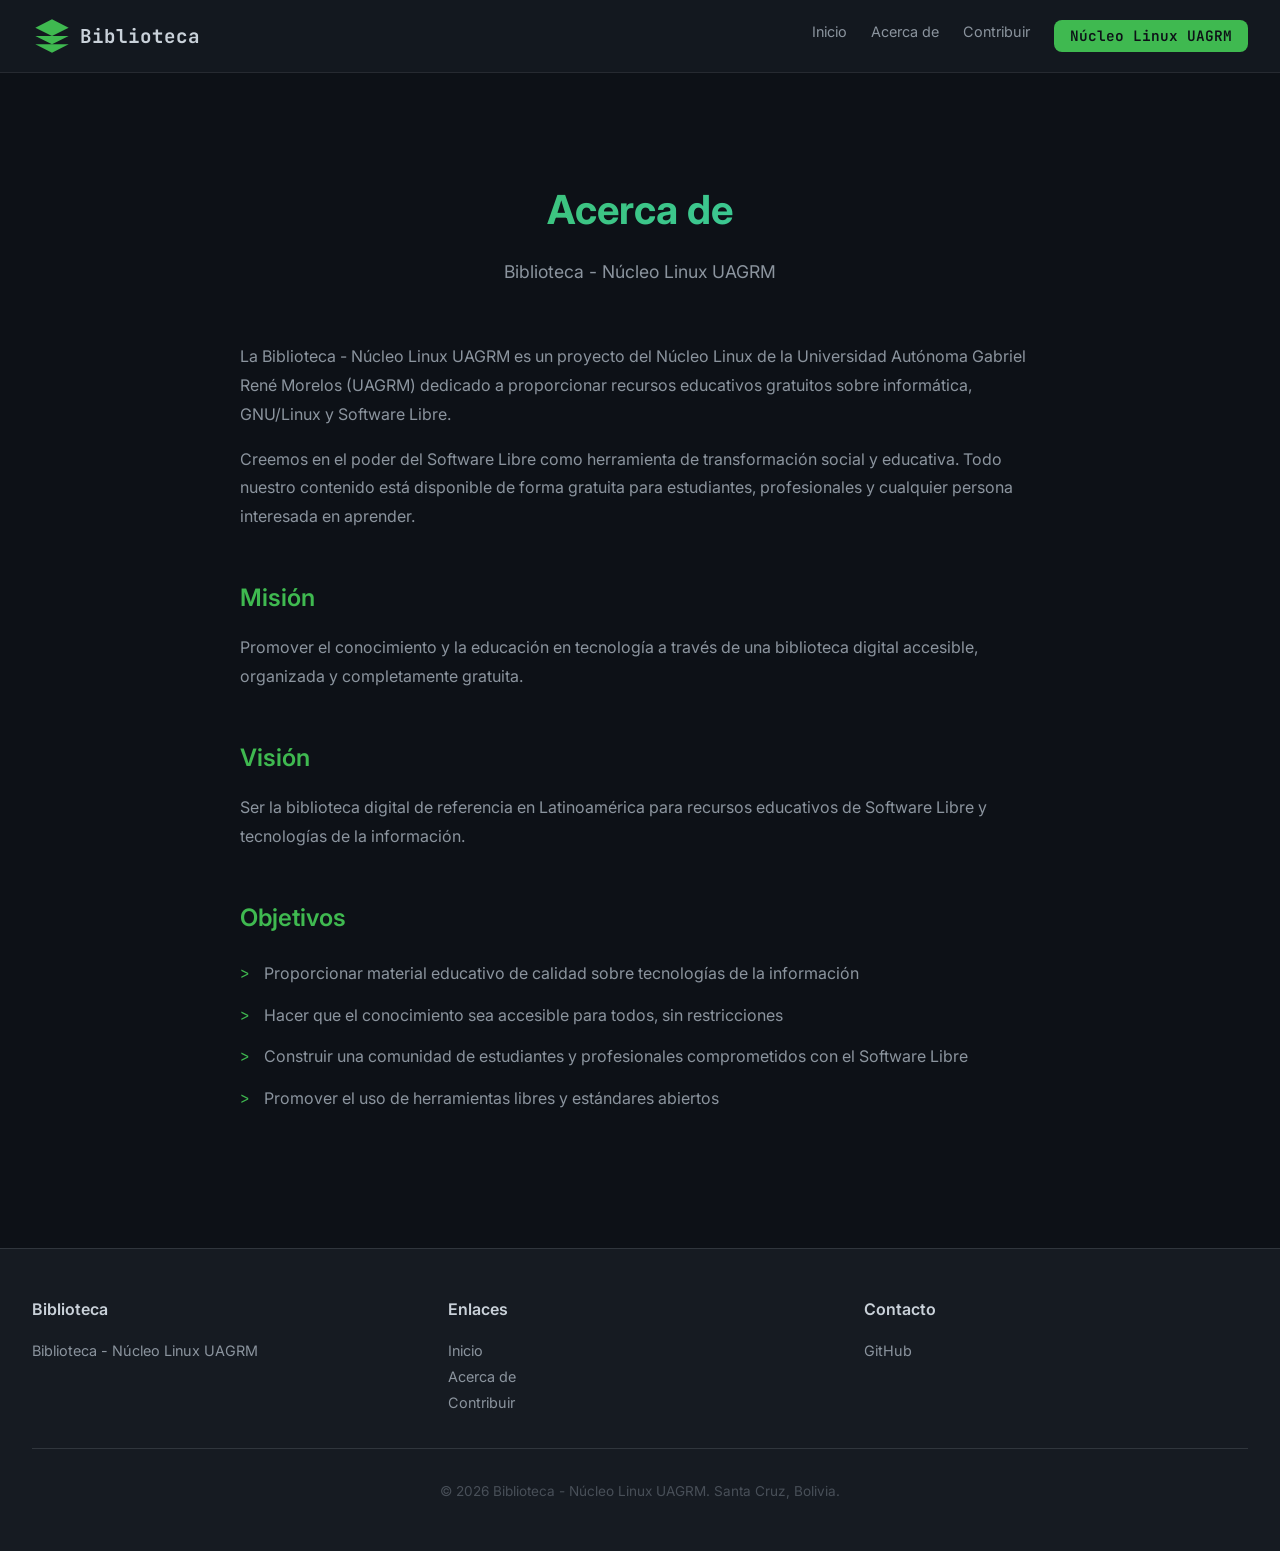
==== about.html @ 575b3278 "deploy: cb215bcd0639d3d55d74cb67df23148f1bf64cf5" ====
<!DOCTYPE html>
<html lang="es">
<head>
    <meta charset="UTF-8">
    <meta name="viewport" content="width=device-width, initial-scale=1.0, viewport-fit=cover">
    <meta name="description" content="Biblioteca - Núcleo Linux UAGRM">
    <link rel="canonical" href="https://biblioteca.nluagrm.org/about.html">
    <title>Acerca de | Biblioteca</title>
    <link rel="stylesheet" href="/css/styles.css?v=1785678874">
    <link rel="preconnect" href="https://fonts.googleapis.com">
    <link rel="preconnect" href="https://fonts.gstatic.com" crossorigin>
    <link href="https://fonts.googleapis.com/css2?family=Inter:wght@400;500;600;700&family=JetBrains+Mono:wght@400;500;700&display=swap" rel="stylesheet">
</head>
<body>
    <header class="header">
        <div class="header-content">
            <a href="/" class="logo">
                <svg class="logo-icon" viewBox="0 0 24 24">
                    <path d="M12 2L2 7l10 5 10-5-10-5zM2 17l10 5 10-5M2 12l10 5 10-5"/>
                </svg>
                <span class="logo-text">Biblioteca</span>
            </a>
            <button class="menu-toggle" aria-label="Abrir menú" onclick="toggleMenu()">
                <svg viewBox="0 0 24 24">
                    <line x1="3" y1="6" x2="21" y2="6"/>
                    <line x1="3" y1="12" x2="21" y2="12"/>
                    <line x1="3" y1="18" x2="21" y2="18"/>
                </svg>
            </button>
            <nav class="nav" id="nav-menu">
                <a href="/">Inicio</a>
                <a href="/about.html">Acerca de</a>
                <a href="/contribuir.html">Contribuir</a>
                <a href="https://nluagrm.org" target="_blank" class="btn-nav-external">Núcleo Linux UAGRM</a>            </nav>
            <div class="nav-overlay" id="nav-overlay" onclick="closeMenu()"></div>
        </div>
    </header>

    <main class="container">
        <section class="hero">
            <h1>Acerca de</h1>
            <p>Biblioteca - Núcleo Linux UAGRM</p>
        </section>

        <section class="about-content">
            <div class="about-section">
                <p>La Biblioteca - Núcleo Linux UAGRM es un proyecto del Núcleo Linux de la Universidad Autónoma Gabriel René Morelos (UAGRM) dedicado a proporcionar recursos educativos gratuitos sobre informática, GNU/Linux y Software Libre.</p>
<p>Creemos en el poder del Software Libre como herramienta de transformación social y educativa. Todo nuestro contenido está disponible de forma gratuita para estudiantes, profesionales y cualquier persona interesada en aprender.</p>
            </div>

            <div class="about-section">
                <h2>Misión</h2>
                <p>Promover el conocimiento y la educación en tecnología a través de una biblioteca digital accesible, organizada y completamente gratuita.</p>
            </div>

            <div class="about-section">
                <h2>Visión</h2>
                <p>Ser la biblioteca digital de referencia en Latinoamérica para recursos educativos de Software Libre y tecnologías de la información.</p>
            </div>

            <div class="about-section">
                <h2>Objetivos</h2>
                <ul>
<li>Proporcionar material educativo de calidad sobre tecnologías de la información</li>
<li>Hacer que el conocimiento sea accesible para todos, sin restricciones</li>
<li>Construir una comunidad de estudiantes y profesionales comprometidos con el Software Libre</li>
<li>Promover el uso de herramientas libres y estándares abiertos</li>                </ul>
            </div>
        </section>
    </main>

    <footer class="footer">
        <div class="footer-content">
            <div class="footer-section">
                <h3>Biblioteca</h3>
                <p>Biblioteca - Núcleo Linux UAGRM</p>
            </div>
            <div class="footer-section">
                <h3>Enlaces</h3>
                <a href="/">Inicio</a><br>
                <a href="/about.html">Acerca de</a><br>
                <a href="/contribuir.html">Contribuir</a><br>            </div>
            <div class="footer-section">
                <h3>Contacto</h3>

                <a href="https://github.com/nlbol" target="_blank">GitHub</a>
            </div>
        </div>
        <div class="footer-bottom">
            <p>&copy; 2026 Biblioteca - Núcleo Linux UAGRM. Santa Cruz, Bolivia.</p>
        </div>
    </footer>

    <script src="/js/app.js?v=1785678874" data-cfasync="false"></script>
</body>
</html>
---- css/styles.css ----
/*===============================================================================
 * Biblioteca - Núcleo Linux UAGRM
 * CSS Principal - Tema Oscuro con Estética Hacker/Linux
 *===============================================================================*/

:root {
    /* Colores del tema */
    --bg-primary: #0d1117;
    --bg-secondary: #161b22;
    --bg-tertiary: #21262d;
    --bg-card: #1c2128;
    --text-primary: #c9d1d9;
    --text-secondary: #8b949e;
    --text-muted: #484f58;
    --accent-green: #3fb950;
    --accent-blue: #58a6ff;
    --accent-red: #f85149;
    --accent-cyan: #39d2c0;
    --accent-purple: #bc8cff;
    --border-color: #30363d;
    --border-hover: #484f58;
    --shadow-sm: 0 2px 4px rgba(0, 0, 0, 0.3);
    --shadow-md: 0 4px 12px rgba(0, 0, 0, 0.4);
    --shadow-lg: 0 8px 24px rgba(0, 0, 0, 0.5);
    --shadow-glow-green: 0 0 20px rgba(63, 185, 80, 0.2);
    --shadow-glow-blue: 0 0 20px rgba(88, 166, 255, 0.2);
    --glass-bg: rgba(22, 27, 34, 0.8);
    --glass-border: rgba(255, 255, 255, 0.08);
    --glass-blur: blur(10px);
    
    /* Espaciado */
    --spacing-xs: 0.25rem;
    --spacing-sm: 0.5rem;
    --spacing-md: 1rem;
    --spacing-lg: 1.5rem;
    --spacing-xl: 2rem;
    --spacing-2xl: 3rem;
    
    /* Border radius */
    --radius-sm: 4px;
    --radius-md: 8px;
    --radius-lg: 12px;
    --radius-xl: 16px;
    
    /* Transiciones */
    --transition-fast: 150ms ease;
    --transition-normal: 250ms ease;
    --transition-slow: 350ms ease;
    
    /* Tipografía */
    --font-mono: 'JetBrains Mono', 'Fira Code', 'Consolas', monospace;
    --font-sans: 'Inter', -apple-system, BlinkMacSystemFont, 'Segoe UI', Roboto, sans-serif;
}

/* Reset */
*, *::before, *::after {
    box-sizing: border-box;
    margin: 0;
    padding: 0;
}

html {
    scroll-behavior: smooth;
}

body {
    font-family: var(--font-sans);
    background: var(--bg-primary);
    color: var(--text-primary);
    line-height: 1.6;
    min-height: 100vh;
    overflow-x: clip;
}

/* Header */
.header {
    background: var(--glass-bg);
    -webkit-backdrop-filter: var(--glass-blur);
    backdrop-filter: var(--glass-blur);
    border-bottom: 1px solid var(--glass-border);
    padding: var(--spacing-md) var(--spacing-xl);
    padding-top: calc(var(--spacing-md) + env(safe-area-inset-top, 0px));
    position: sticky;
    top: 0;
    z-index: 1000;
    width: 100%;
    box-sizing: border-box;
}

.header-content {
    max-width: 1400px;
    margin: 0 auto;
    display: flex;
    justify-content: space-between;
    align-items: center;
}

.logo {
    display: flex;
    align-items: center;
    gap: var(--spacing-sm);
    text-decoration: none;
    color: var(--text-primary);
}

.logo-icon {
    width: 40px;
    height: 40px;
    fill: var(--accent-green);
}

.logo-text {
    font-family: var(--font-mono);
    font-size: 1.2rem;
    font-weight: 700;
}

/* Navegación */
.nav {
    display: flex;
    gap: var(--spacing-lg);
}

.nav a {
    color: var(--text-secondary);
    text-decoration: none;
    font-size: 0.9rem;
    transition: color var(--transition-fast);
}

.nav a:hover {
    color: var(--accent-green);
}

.btn-nav-external {
    display: inline-flex;
    align-items: center;
    gap: var(--spacing-xs);
    padding: var(--spacing-xs) var(--spacing-md);
    background: var(--accent-green);
    color: var(--bg-primary) !important;
    border-radius: var(--radius-md);
    font-family: var(--font-mono);
    font-size: 0.85rem;
    font-weight: 600;
    text-decoration: none;
    transition: all var(--transition-fast);
}

.btn-nav-external:hover {
    background: var(--accent-cyan);
    box-shadow: var(--shadow-glow-green);
}

/* Hamburger menu toggle */
.menu-toggle {
    display: none;
    align-items: center;
    justify-content: center;
    width: 40px;
    height: 40px;
    background: transparent;
    border: 1px solid var(--border-color);
    border-radius: var(--radius-md);
    cursor: pointer;
    z-index: 2002;
    transition: border-color var(--transition-fast);
    flex-shrink: 0;
}

.menu-toggle:hover {
    border-color: var(--accent-green);
}

.menu-toggle svg {
    width: 24px;
    height: 24px;
    stroke: var(--text-primary);
    fill: none;
    stroke-width: 2;
    stroke-linecap: round;
    stroke-linejoin: round;
    display: block;
}

/* Nav overlay */
.nav-overlay {
    display: none;
}

/* Contenedor principal */
.container {
    max-width: 1400px;
    margin: 0 auto;
    padding: var(--spacing-xl);
}

/* Hero Section */
.hero {
    text-align: center;
    padding: var(--spacing-xl) 0;
    margin-bottom: var(--spacing-lg);
}

.hero h1 {
    font-size: 2.5rem;
    font-weight: 700;
    margin-bottom: var(--spacing-md);
    background: linear-gradient(135deg, var(--accent-green), var(--accent-cyan));
    -webkit-background-clip: text;
    -webkit-text-fill-color: transparent;
    background-clip: text;
}

.hero p {
    font-size: 1.1rem;
    color: var(--text-secondary);
    max-width: 600px;
    margin: 0 auto;
}

/* Botones */
.btn {
    display: inline-flex;
    align-items: center;
    gap: var(--spacing-sm);
    padding: var(--spacing-sm) var(--spacing-lg);
    border-radius: var(--radius-md);
    font-family: var(--font-mono);
    font-size: 0.9rem;
    font-weight: 500;
    text-decoration: none;
    cursor: pointer;
    transition: all var(--transition-fast);
    border: none;
}

.btn-primary {
    background: var(--accent-green);
    color: var(--bg-primary);
}

.btn-primary:hover {
    background: var(--accent-cyan);
    box-shadow: var(--shadow-glow-green);
}

.btn-secondary {
    background: transparent;
    color: var(--accent-green);
    border: 1px solid var(--accent-green);
}

.btn-secondary:hover {
    background: rgba(0, 255, 65, 0.1);
}

/* Buscador */
.search-container {
    max-width: 600px;
    margin: 0 auto var(--spacing-2xl);
}

.search-box {
    position: relative;
}

.search-input {
    width: 100%;
    padding: var(--spacing-md) var(--spacing-lg);
    padding-left: 3rem;
    background: var(--bg-secondary);
    border: 1px solid var(--border-color);
    border-radius: var(--radius-lg);
    color: var(--text-primary);
    font-size: 1rem;
    transition: all var(--transition-fast);
}

.search-input:focus {
    outline: none;
    border-color: var(--accent-green);
    box-shadow: var(--shadow-glow-green);
}

.search-icon {
    position: absolute;
    left: var(--spacing-md);
    top: 50%;
    transform: translateY(-50%);
    width: 20px;
    height: 20px;
    fill: var(--text-muted);
}

/* Grid de Libros */
.books-grid {
    display: grid;
    grid-template-columns: repeat(auto-fill, minmax(280px, 1fr));
    gap: var(--spacing-xl);
    margin-top: var(--spacing-xl);
}

/* Card de Libro */
.book-card {
    background: var(--bg-card);
    border: 1px solid var(--border-color);
    border-radius: var(--radius-lg);
    overflow: hidden;
    transition: border-color var(--transition-normal), box-shadow var(--transition-normal);
    display: flex;
    flex-direction: column;
    will-change: transform;
    contain: paint;
}

.book-card:hover {
    transform: translateY(-4px);
    border-color: var(--accent-green);
    box-shadow: var(--shadow-glow-green);
}

@media (pointer: coarse) {
    .book-card:hover {
        transform: none;
        border-color: var(--border-color);
        box-shadow: none;
    }
}

.book-cover {
    width: 100%;
    aspect-ratio: 3/4;
    object-fit: cover;
    background: var(--bg-tertiary);
}

.book-info {
    padding: var(--spacing-lg);
    display: flex;
    flex-direction: column;
    flex: 1;
}

.book-category {
    display: inline-block;
    padding: var(--spacing-xs) var(--spacing-sm);
    background: rgba(0, 255, 65, 0.1);
    color: var(--accent-green);
    font-size: 0.75rem;
    font-family: var(--font-mono);
    border-radius: var(--radius-sm);
    margin-bottom: var(--spacing-sm);
    align-self: flex-start;
}

.book-title {
    font-size: 1.1rem;
    font-weight: 600;
    margin-bottom: var(--spacing-sm);
    color: var(--text-primary);
    display: -webkit-box;
    -webkit-line-clamp: 2;
    -webkit-box-orient: vertical;
    overflow: hidden;
    min-height: 3.3em;
}

.book-meta {
    display: flex;
    gap: var(--spacing-md);
    font-size: 0.85rem;
    color: var(--text-muted);
    margin-bottom: var(--spacing-md);
    min-height: 1.5em;
}

.book-actions {
    display: flex;
    gap: var(--spacing-sm);
    margin-top: auto;
}

.book-actions .btn {
    flex: 1;
    justify-content: center;
    padding: var(--spacing-sm);
    font-size: 0.85rem;
}

/* Footer */
.footer {
    background: var(--bg-secondary);
    border-top: 1px solid var(--border-color);
    padding: var(--spacing-2xl) var(--spacing-xl);
    margin-top: var(--spacing-2xl);
}

.footer-content {
    max-width: 1400px;
    margin: 0 auto;
    display: grid;
    grid-template-columns: repeat(auto-fit, minmax(250px, 1fr));
    gap: var(--spacing-xl);
}

.footer-section h3 {
    font-size: 1rem;
    font-weight: 600;
    margin-bottom: var(--spacing-md);
    color: var(--text-primary);
}

.footer-section p,
.footer-section a {
    color: var(--text-secondary);
    text-decoration: none;
    font-size: 0.9rem;
    line-height: 1.8;
}

.footer-section a:hover {
    color: var(--accent-green);
}

.footer-bottom {
    max-width: 1400px;
    margin: var(--spacing-xl) auto 0;
    padding-top: var(--spacing-xl);
    border-top: 1px solid var(--border-color);
    text-align: center;
    color: var(--text-muted);
    font-size: 0.85rem;
}

/* Responsive */
@media (max-width: 768px) {
    .header {
        position: fixed;
        top: 0;
        left: 0;
        right: 0;
    }
    
    .menu-toggle {
        display: flex;
    }
    
    .menu-toggle.active svg line:nth-child(1) {
        transform: rotate(45deg);
        transform-box: fill-box;
        transform-origin: center;
    }
    
    .menu-toggle.active svg line:nth-child(2) {
        opacity: 0;
    }
    
    .menu-toggle.active svg line:nth-child(3) {
        transform: rotate(-45deg);
        transform-box: fill-box;
        transform-origin: center;
    }
    
    .nav {
        position: fixed;
        top: 0;
        right: -300px;
        width: 280px;
        height: 100%;
        height: 100dvh;
        background: var(--bg-secondary);
        flex-direction: column;
        gap: 0;
        padding: var(--spacing-xl);
        padding-top: 5rem;
        z-index: 2001;
        transition: right 0.3s ease;
        box-shadow: var(--shadow-lg);
        overflow-y: auto;
        overflow-x: hidden;
    }
    
    .nav.active {
        right: 0;
    }
    
    .nav a {
        padding: var(--spacing-md) 0;
        border-bottom: 1px solid var(--border-color);
        font-size: 1rem;
    }
    
    .nav a:last-child {
        border-bottom: none;
    }
    
    .nav .btn-nav-external {
        margin-top: var(--spacing-md);
        border-bottom: none;
        text-align: center;
        justify-content: center;
    }
    
    .nav-overlay {
        display: none;
        position: fixed;
        top: 0;
        left: 0;
        width: 100%;
        height: 100%;
        height: 100dvh;
        background: rgba(0, 0, 0, 0.6);
        z-index: 2000;
        opacity: 0;
        transition: opacity 0.3s ease;
    }
    
    .nav-overlay.active {
        display: block;
        opacity: 1;
    }
    
    .header-content {
        flex-wrap: nowrap;
    }
    
    .hero h1 {
        font-size: 1.8rem;
    }
    
    .books-grid {
        grid-template-columns: repeat(auto-fill, minmax(240px, 1fr));
    }
    
    .book-actions {
        flex-direction: column;
    }
    
    .footer-content {
        grid-template-columns: 1fr;
        text-align: center;
    }
}

@media (max-width: 480px) {
    .container {
        padding: var(--spacing-md);
    }
    
    .books-grid {
        grid-template-columns: 1fr;
    }
    
    .hero h1 {
        font-size: 1.5rem;
    }
    
    .hero p {
        font-size: 0.95rem;
    }
    
    .search-input {
        font-size: 0.9rem;
        padding: var(--spacing-sm) var(--spacing-md);
        padding-left: 2.5rem;
    }
    
    .book-info {
        padding: var(--spacing-md);
    }
    
    .book-title {
        font-size: 1rem;
        -webkit-line-clamp: 2;
        min-height: 3em;
    }
    
    .footer {
        padding: var(--spacing-xl) var(--spacing-md);
    }
}

/* Animaciones */
@keyframes fadeIn {
    from { opacity: 0; transform: translateY(10px); }
    to { opacity: 1; transform: translateY(0); }
}

.book-card {
    animation: fadeIn 0.3s ease forwards;
}

/* Transiciones del buscador */
.books-grid {
    transition: opacity 0.2s ease;
}

.no-results {
    grid-column: 1 / -1;
    text-align: center;
    padding: var(--spacing-2xl);
    color: var(--text-muted);
    font-size: 1rem;
    animation: fadeIn 0.3s ease forwards;
}

/* Accesibilidad */
@media (prefers-reduced-motion: reduce) {
    * {
        animation: none !important;
        transition: none !important;
    }
}

/* Focus visible */
:focus-visible {
    outline: 2px solid var(--accent-green);
    outline-offset: 2px;
}

/* Scrollbar */
::-webkit-scrollbar {
    width: 8px;
}

::-webkit-scrollbar-track {
    background: var(--bg-secondary);
}

::-webkit-scrollbar-thumb {
    background: var(--border-color);
    border-radius: 4px;
}

::-webkit-scrollbar-thumb:hover {
    background: var(--accent-green);
}

/* About Page */
.about-content {
    max-width: 800px;
    margin: 0 auto;
}

.about-section {
    margin-bottom: var(--spacing-2xl);
}

.about-section h2 {
    font-size: 1.5rem;
    font-weight: 600;
    margin-bottom: var(--spacing-md);
    color: var(--accent-green);
}

.about-section p {
    color: var(--text-secondary);
    line-height: 1.8;
    margin-bottom: var(--spacing-md);
}

.about-section ul {
    list-style: none;
    padding: 0;
}

.about-section li {
    padding: var(--spacing-sm) 0;
    padding-left: var(--spacing-lg);
    position: relative;
    color: var(--text-secondary);
}

.about-section li::before {
    content: ">";
    position: absolute;
    left: 0;
    color: var(--accent-green);
    font-family: var(--font-mono);
}

/* Contribuir */
.contrib-content {
    max-width: 800px;
    margin: 0 auto;
}

.contrib-intro {
    color: var(--text-secondary);
    line-height: 1.8;
    margin-bottom: var(--spacing-2xl);
}

.step-card {
    background: var(--bg-card);
    border: 1px solid var(--border-color);
    border-radius: var(--radius-lg);
    padding: var(--spacing-xl);
    margin-bottom: var(--spacing-xl);
}

.step-card h2 {
    font-size: 1.5rem;
    font-weight: 600;
    margin-bottom: var(--spacing-md);
    color: var(--accent-green);
}

.step-card h2 .step-num {
    font-family: var(--font-mono);
    font-size: 0.9em;
    color: var(--text-muted);
    margin-right: var(--spacing-sm);
}

.step-card p {
    color: var(--text-secondary);
    line-height: 1.8;
    margin-bottom: var(--spacing-md);
}

.step-card ul {
    list-style: none;
    padding: 0;
    margin-bottom: var(--spacing-md);
}

.step-card li {
    padding: var(--spacing-sm) 0;
    padding-left: var(--spacing-lg);
    position: relative;
    color: var(--text-secondary);
    line-height: 1.7;
}

.step-card li::before {
    content: ">";
    position: absolute;
    left: 0;
    color: var(--accent-green);
    font-family: var(--font-mono);
}

.step-card code {
    background: var(--bg-tertiary);
    border: 1px solid var(--border-color);
    border-radius: var(--radius-sm);
    padding: 2px 6px;
    font-family: var(--font-mono);
    font-size: 0.85em;
    color: var(--accent-green);
}

.terminal {
    background: var(--bg-primary);
    border: 1px solid var(--border-color);
    border-radius: var(--radius-md);
    overflow: hidden;
    margin: var(--spacing-md) 0 var(--spacing-lg);
}

.terminal-header {
    display: flex;
    align-items: center;
    gap: var(--spacing-xs);
    padding: var(--spacing-sm) var(--spacing-md);
    background: var(--bg-tertiary);
    border-bottom: 1px solid var(--border-color);
}

.terminal-dot {
    width: 10px;
    height: 10px;
    border-radius: 50%;
    flex-shrink: 0;
}

.terminal-dot.red { background: #ff5f57; }
.terminal-dot.yellow { background: #febc2e; }
.terminal-dot.green { background: #28c840; }

.terminal-title {
    margin-left: var(--spacing-sm);
    font-size: 0.75rem;
    font-family: var(--font-mono);
    color: var(--text-muted);
}

.terminal-body {
    padding: var(--spacing-md) var(--spacing-lg);
    overflow-x: auto;
    font-family: var(--font-mono);
    font-size: 0.8rem;
    line-height: 1.9;
    color: var(--text-secondary);
}

.terminal-body p {
    margin: 0 0 var(--spacing-xs);
    white-space: pre-wrap;
    word-break: break-all;
}

.terminal-body p:last-child {
    margin-bottom: 0;
}

.terminal-body .prompt {
    color: var(--accent-green);
}

.terminal-body .cmd {
    color: var(--text-primary);
}

.terminal-body .comment {
    color: var(--text-muted);
}

.json-block {
    background: var(--bg-primary);
    border: 1px solid var(--border-color);
    border-radius: var(--radius-md);
    padding: var(--spacing-md) var(--spacing-lg);
    overflow-x: auto;
    font-family: var(--font-mono);
    font-size: 0.8rem;
    line-height: 1.9;
    color: var(--text-secondary);
    margin: var(--spacing-md) 0 var(--spacing-lg);
}

.json-block .key {
    color: var(--accent-cyan);
}

.json-block .str {
    color: var(--accent-green);
}

.json-block .num {
    color: var(--accent-purple);
}

.info-box {
    display: flex;
    gap: var(--spacing-md);
    padding: var(--spacing-md) var(--spacing-lg);
    border: 1px solid var(--border-color);
    border-left: 3px solid var(--accent-green);
    border-radius: var(--radius-md);
    background: rgba(0, 255, 65, 0.05);
    margin: var(--spacing-md) 0 var(--spacing-lg);
}

.info-box p {
    color: var(--text-secondary);
    line-height: 1.7;
    margin: 0;
}

.info-box .info-icon {
    color: var(--accent-green);
    font-family: var(--font-mono);
    font-weight: 700;
    flex-shrink: 0;
}

.license-grid {
    display: grid;
    grid-template-columns: repeat(3, 1fr);
    gap: var(--spacing-sm);
    margin: var(--spacing-md) 0 var(--spacing-lg);
}

.license-item {
    background: var(--bg-primary);
    border: 1px solid var(--border-color);
    border-radius: var(--radius-md);
    padding: var(--spacing-sm) var(--spacing-md);
    font-size: 0.85rem;
    text-align: center;
    color: var(--text-secondary);
}

.steps-divider {
    display: flex;
    align-items: center;
    gap: var(--spacing-md);
    margin: var(--spacing-2xl) 0 var(--spacing-xl);
}

.steps-divider::before,
.steps-divider::after {
    content: "";
    flex: 1;
    height: 1px;
    background: var(--border-color);
}

.steps-divider span {
    font-size: 1.25rem;
    font-weight: 600;
    color: var(--accent-green);
    white-space: nowrap;
}

.contrib-content a {
    color: var(--accent-green);
    text-decoration: underline;
    text-decoration-color: var(--border-hover);
    text-underline-offset: 3px;
    transition: color var(--transition-fast), text-decoration-color var(--transition-fast);
}

.contrib-content a:hover {
    color: var(--accent-green);
    text-decoration-color: var(--accent-green);
}

@media (max-width: 600px) {
    .step-card {
        padding: var(--spacing-lg);
    }
    .terminal-body,
    .json-block {
        font-size: 0.75rem;
    }
    .license-grid {
        grid-template-columns: repeat(2, 1fr);
    }
}

@media (max-width: 480px) {
    .license-grid {
        grid-template-columns: 1fr;
    }
}

/* Filtros */
.filter-bar {
    display: flex;
    align-items: center;
    justify-content: space-between;
    flex-wrap: wrap;
    gap: var(--spacing-md);
    margin-bottom: var(--spacing-lg);
}

.filter-toggle-btn {
    display: inline-flex;
    align-items: center;
    gap: 6px;
    padding: 8px 16px;
    background: var(--bg-card);
    border: 1px solid var(--border-color);
    border-radius: var(--radius-lg);
    color: var(--text-primary);
    font-size: 0.9rem;
    cursor: pointer;
    transition: all var(--transition-fast);
    position: relative;
}

.filter-toggle-btn:hover {
    border-color: var(--accent-green);
}

.filter-toggle-btn svg {
    width: 16px;
    height: 16px;
}

.filter-count-badge {
    display: inline-flex;
    align-items: center;
    justify-content: center;
    min-width: 18px;
    height: 18px;
    padding: 0 4px;
    background: var(--accent-green);
    color: var(--bg-primary);
    font-size: 0.7rem;
    font-weight: 600;
    border-radius: 50%;
    line-height: 1;
}

.filter-count-badge:empty {
    display: none;
}

.filter-clear-btn {
    display: none;
    align-items: center;
    gap: 4px;
    padding: 6px 12px;
    background: transparent;
    border: 1px solid var(--border-color);
    border-radius: var(--radius-md);
    color: var(--text-muted);
    font-size: 0.8rem;
    cursor: pointer;
    transition: all var(--transition-fast);
}

.filter-clear-btn:hover {
    border-color: var(--danger);
    color: var(--danger);
}

.filter-panel {
    display: none;
    background: var(--bg-card);
    border: 1px solid var(--border-color);
    border-radius: var(--radius-lg);
    padding: var(--spacing-lg);
    margin-bottom: var(--spacing-xl);
    animation: fadeIn 0.2s ease forwards;
}

.filter-panel.active {
    display: block;
}

.filter-group {
    margin-bottom: var(--spacing-md);
}

.filter-group:last-child {
    margin-bottom: 0;
}

.filter-group h4 {
    font-size: 0.85rem;
    font-weight: 600;
    color: var(--text-primary);
    margin-bottom: var(--spacing-sm);
}

.filter-chips {
    display: flex;
    flex-wrap: wrap;
    gap: 6px;
}

.filter-chip {
    display: inline-flex;
    align-items: center;
    padding: 5px 12px;
    background: var(--bg-secondary);
    border: 1px solid var(--border-color);
    border-radius: 20px;
    color: var(--text-secondary);
    font-size: 0.8rem;
    cursor: pointer;
    transition: all var(--transition-fast);
}

.filter-chip:hover {
    border-color: var(--accent-green);
    color: var(--accent-green);
}

.filter-chip.active {
    background: var(--accent-green);
    border-color: var(--accent-green);
    color: var(--bg-primary);
    font-weight: 500;
}

/* Paginación */
.pagination {
    display: flex;
    align-items: center;
    justify-content: center;
    gap: 6px;
    margin-top: var(--spacing-2xl);
    flex-wrap: wrap;
}

.page-btn {
    display: inline-flex;
    align-items: center;
    gap: 4px;
    padding: 8px 14px;
    background: var(--bg-card);
    border: 1px solid var(--border-color);
    border-radius: var(--radius-md);
    color: var(--text-secondary);
    font-size: 0.85rem;
    cursor: pointer;
    transition: all var(--transition-fast);
}

.page-btn:hover:not(:disabled) {
    border-color: var(--accent-green);
    color: var(--accent-green);
}

.page-btn.active {
    background: var(--accent-green);
    border-color: var(--accent-green);
    color: var(--bg-primary);
    font-weight: 600;
}

.page-btn:disabled {
    opacity: 0.4;
    cursor: not-allowed;
}

.page-btn svg {
    width: 14px;
    height: 14px;
}

.page-ellipsis {
    color: var(--text-muted);
    padding: 0 4px;
    font-size: 0.85rem;
}

/* Responsive filtros y paginación */
@media (max-width: 768px) {
    .filter-bar {
        flex-direction: column;
        align-items: stretch;
    }
    
    .filter-toggle-btn {
        justify-content: center;
    }
    
    .page-btn {
        padding: 6px 10px;
        font-size: 0.8rem;
    }
}

@media (max-width: 480px) {
    .filter-chips {
        gap: 4px;
    }
    
    .filter-chip {
        padding: 4px 10px;
        font-size: 0.75rem;
    }
    
    .pagination {
        gap: 4px;
    }
    
    .page-btn {
        padding: 6px 8px;
        min-width: 32px;
        justify-content: center;
    }
}

/* Visor PDF */
.pdf-viewer-overlay {
    display: none;
    position: fixed;
    top: 0;
    left: 0;
    width: 100%;
    height: 100%;
    height: 100dvh;
    background: #1a1a1a;
    z-index: 3000;
    opacity: 0;
    transition: opacity 0.2s ease;
}

.pdf-viewer-overlay.active {
    display: flex;
    flex-direction: column;
    opacity: 1;
}

.pdf-viewer-header {
    display: flex;
    align-items: center;
    gap: 8px;
    padding: 8px 12px;
    background: var(--bg-secondary);
    border-bottom: 1px solid var(--border-color);
    flex-shrink: 0;
    z-index: 1;
    min-height: 48px;
}

.pdf-viewer-close {
    display: flex;
    align-items: center;
    justify-content: center;
    width: 36px;
    height: 36px;
    min-width: 36px;
    background: transparent;
    border: 1px solid var(--border-color);
    border-radius: var(--radius-md);
    color: var(--text-primary);
    cursor: pointer;
    transition: all var(--transition-fast);
    flex-shrink: 0;
}

.pdf-viewer-close:hover {
    background: rgba(255, 255, 255, 0.1);
    border-color: var(--accent-green);
    color: var(--accent-green);
}

.pdf-viewer-close svg {
    width: 18px;
    height: 18px;
}

.pdf-viewer-title {
    font-size: 0.85rem;
    font-weight: 500;
    color: var(--text-primary);
    white-space: nowrap;
    overflow: hidden;
    text-overflow: ellipsis;
    flex: 1;
    min-width: 0;
}

.pdf-viewer-toolbar {
    display: flex;
    align-items: center;
    gap: 4px;
    flex-shrink: 0;
}

.pdf-tool-btn {
    display: flex;
    align-items: center;
    justify-content: center;
    width: 34px;
    height: 34px;
    min-width: 34px;
    background: transparent;
    border: 1px solid var(--border-color);
    border-radius: var(--radius-sm);
    color: var(--text-secondary);
    cursor: pointer;
    transition: all var(--transition-fast);
}

.pdf-tool-btn:hover {
    background: rgba(255, 255, 255, 0.08);
    color: var(--text-primary);
    border-color: var(--accent-green);
}

.pdf-tool-btn:disabled {
    opacity: 0.3;
    cursor: not-allowed;
}

.pdf-tool-btn:disabled:hover {
    background: transparent;
    color: var(--text-secondary);
    border-color: var(--border-color);
}

.pdf-page-info {
    font-size: 0.8rem;
    color: var(--text-muted);
    white-space: nowrap;
    padding: 0 4px;
    font-family: var(--font-mono);
}

.pdf-zoom-label {
    font-size: 0.75rem;
    color: var(--text-muted);
    white-space: nowrap;
    min-width: 40px;
    text-align: center;
    font-family: var(--font-mono);
}

.pdf-toolbar-sep {
    width: 1px;
    height: 20px;
    background: var(--border-color);
    margin: 0 2px;
}

.pdf-viewer-body {
    flex: 1;
    position: relative;
    overflow: hidden;
}

.pdf-viewer-loading {
    position: absolute;
    top: 50%;
    left: 50%;
    transform: translate(-50%, -50%);
    color: var(--text-muted);
    font-size: 0.9rem;
    display: flex;
    flex-direction: column;
    align-items: center;
    gap: 12px;
    z-index: 1;
}

.pdf-spinner {
    width: 32px;
    height: 32px;
    border: 3px solid var(--border-color);
    border-top-color: var(--accent-green);
    border-radius: 50%;
    animation: spin 0.8s linear infinite;
}

@keyframes spin {
    to { transform: rotate(360deg); }
}

.pdf-viewer-scroll {
    width: 100%;
    height: 100%;
    overflow-y: auto;
    overflow-x: auto;
    background: #2a2a2a;
    -webkit-overflow-scrolling: touch;
    touch-action: pan-y pan-x;
}

.pdf-pages-container {
    display: flex;
    flex-direction: column;
    align-items: center;
    gap: 12px;
    padding: 16px 0;
    transform-origin: top center;
    transition: transform 0.1s ease-out;
    will-change: transform;
}

.pdf-page-wrapper {
    position: relative;
    line-height: 0;
    background: var(--bg-secondary, #f8f9fa);
    border-radius: 2px;
    overflow: hidden;
}

.pdf-page-wrapper canvas {
    box-shadow: 0 2px 12px rgba(0, 0, 0, 0.5);
    display: block;
}

/* Responsive visor PDF */
@media (max-width: 768px) {
    .pdf-viewer-header {
        padding: 6px 8px;
        gap: 6px;
        flex-wrap: nowrap;
        overflow-x: auto;
        -webkit-overflow-scrolling: touch;
    }
    
    .pdf-viewer-title {
        display: none;
    }
    
    .pdf-tool-btn {
        width: 36px;
        height: 36px;
        min-width: 36px;
    }
    
    .pdf-toolbar-sep {
        display: none;
    }
    
    .pdf-pages-container {
        gap: 8px;
        padding: 8px 0;
    }
}

@media (max-width: 480px) {
    .pdf-viewer-overlay.active {
        padding-top: env(safe-area-inset-top);
        padding-bottom: env(safe-area-inset-bottom);
    }
    
    .pdf-viewer-header {
        padding: 6px 8px;
        padding-top: calc(6px + env(safe-area-inset-top));
        gap: 4px;
        min-height: 44px;
    }
    
    .pdf-viewer-close {
        width: 34px;
        height: 34px;
        min-width: 34px;
    }
    
    .pdf-tool-btn {
        width: 38px;
        height: 38px;
        min-width: 38px;
    }
    
    .pdf-page-info {
        font-size: 0.75rem;
    }
    
    .pdf-zoom-label {
        font-size: 0.7rem;
        min-width: 36px;
    }
    
    .pdf-pages-container {
        gap: 6px;
        padding: 4px 0;
    }
}
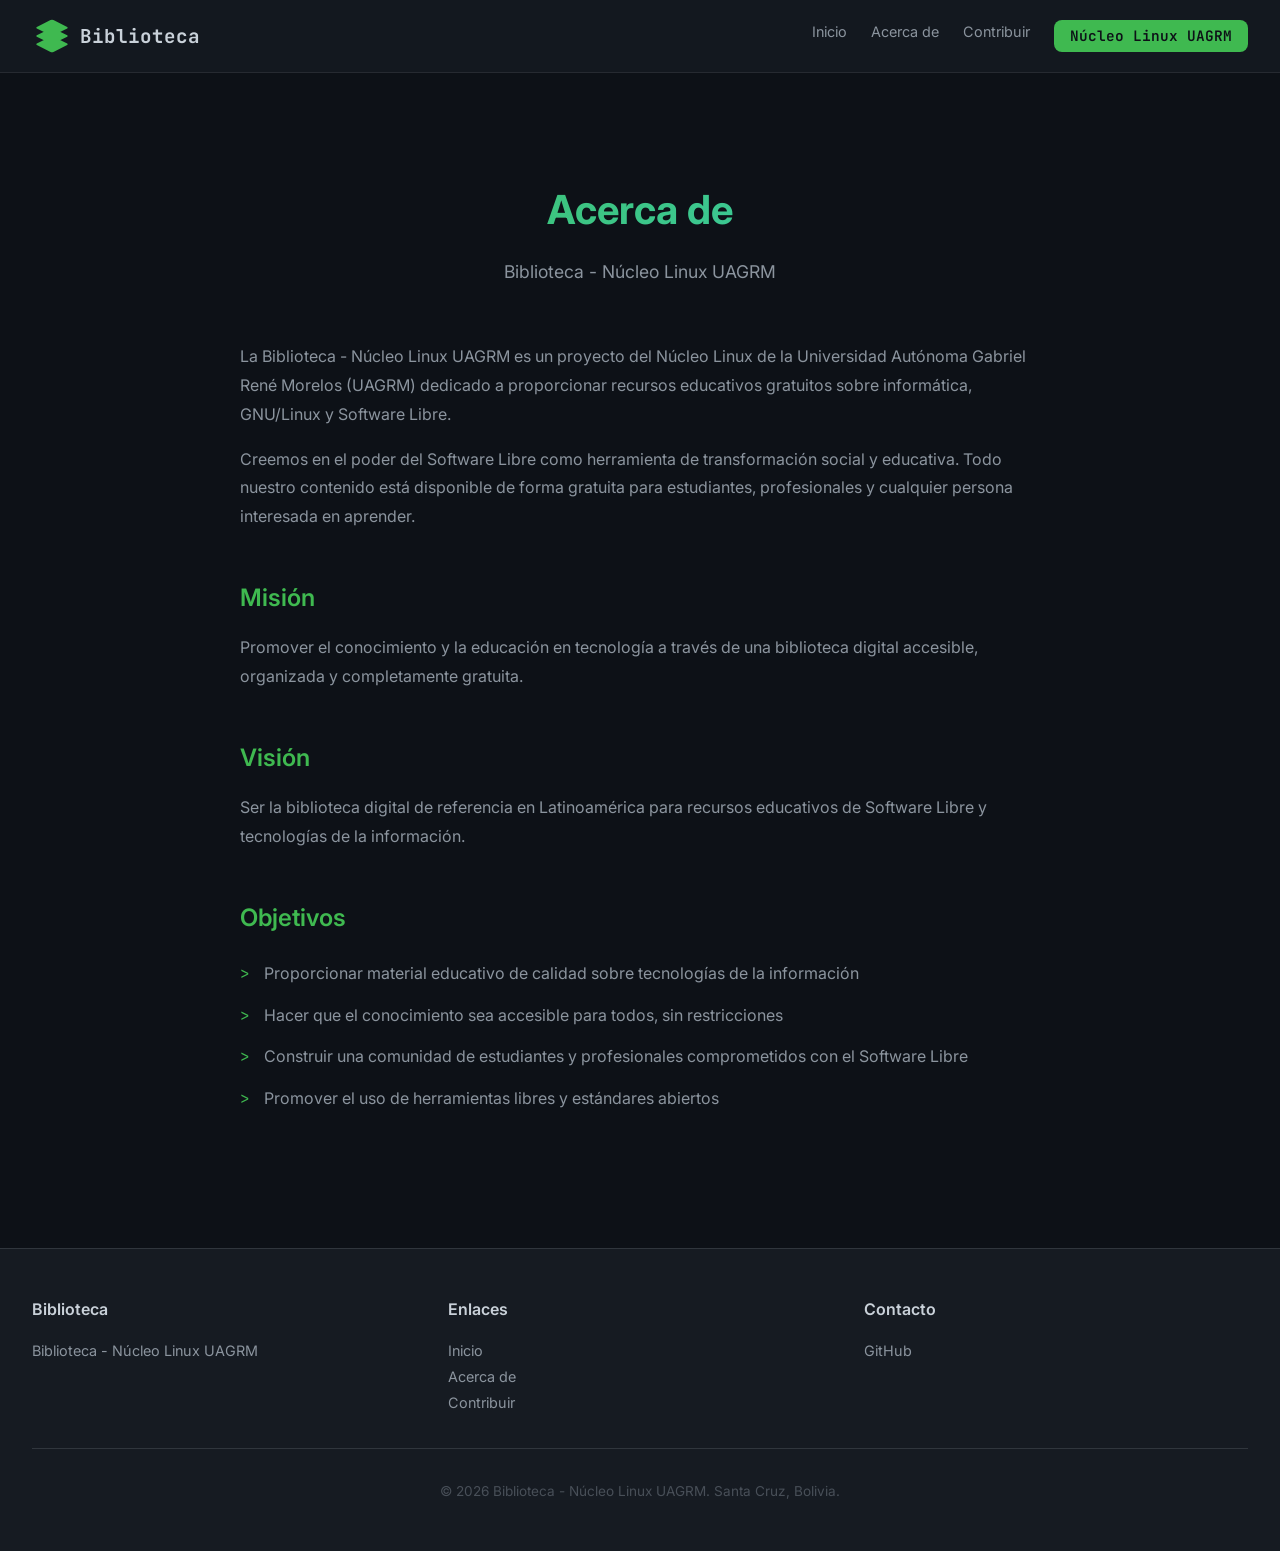
==== commit a1164a69: "deploy: 55f9aeab9aba21d8f327d3eab7e6574fa0a52fe8" ====
--- a/about.html
+++ b/about.html
@@ -6,9 +6,10 @@
     <meta name="description" content="Biblioteca - Núcleo Linux UAGRM">
     <link rel="canonical" href="https://biblioteca.nluagrm.org/about.html">
     <title>Acerca de | Biblioteca</title>
-    <link rel="stylesheet" href="/css/styles.css?v=1785678874">
+    <link rel="stylesheet" href="/css/styles.css?v=1788095445">
     <link rel="preconnect" href="https://fonts.googleapis.com">
     <link rel="preconnect" href="https://fonts.gstatic.com" crossorigin>
+	<link rel="icon" href="img/logo.svg">
     <link href="https://fonts.googleapis.com/css2?family=Inter:wght@400;500;600;700&family=JetBrains+Mono:wght@400;500;700&display=swap" rel="stylesheet">
 </head>
 <body>
@@ -16,8 +17,10 @@
         <div class="header-content">
             <a href="/" class="logo">
                 <svg class="logo-icon" viewBox="0 0 24 24">
-                    <path d="M12 2L2 7l10 5 10-5-10-5zM2 17l10 5 10-5M2 12l10 5 10-5"/>
-                </svg>
+					<path
+						d="M 11.105573,2.4472136 2.8944272,6.5527864 a 0.5,0.5 90 0 0 0,0.8944272 l 8.2111458,4.1055724 a 2,2 0 0 0 1.788854,0 l 8.211146,-4.1055724 a 0.5,0.5 90 0 0 0,-0.8944272 L 12.894427,2.4472136 a 2,2 0 0 0 -1.788854,0 z M 2.8944272,17.447214 11.105573,21.552786 a 2,2 0 0 0 1.788854,0 l 8.211146,-4.105572 a 0.5,0.5 90 0 0 0,-0.894428 l -8.211146,-4.105572 a 2,2 0 0 0 -1.788854,0 l -8.2111458,4.105572 a 0.5,0.5 90 0 0 0,0.894428 z m 0,-5 8.2111458,4.105572 a 2,2 0 0 0 1.788854,0 l 8.211146,-4.105572 a 0.5,0.5 90 0 0 0,-0.894428 L 12.894427,7.4472136 a 2,2 0 0 0 -1.788854,0 L 2.8944272,11.552786 a 0.5,0.5 90 0 0 0,0.894428 z"
+					/>
+				</svg>
                 <span class="logo-text">Biblioteca</span>
             </a>
             <button class="menu-toggle" aria-label="Abrir menú" onclick="toggleMenu()">
@@ -91,6 +94,6 @@
         </div>
     </footer>
 
-    <script src="/js/app.js?v=1785678874" data-cfasync="false"></script>
+    <script src="/js/app.js?v=1788095445" data-cfasync="false"></script>
 </body>
 </html>
